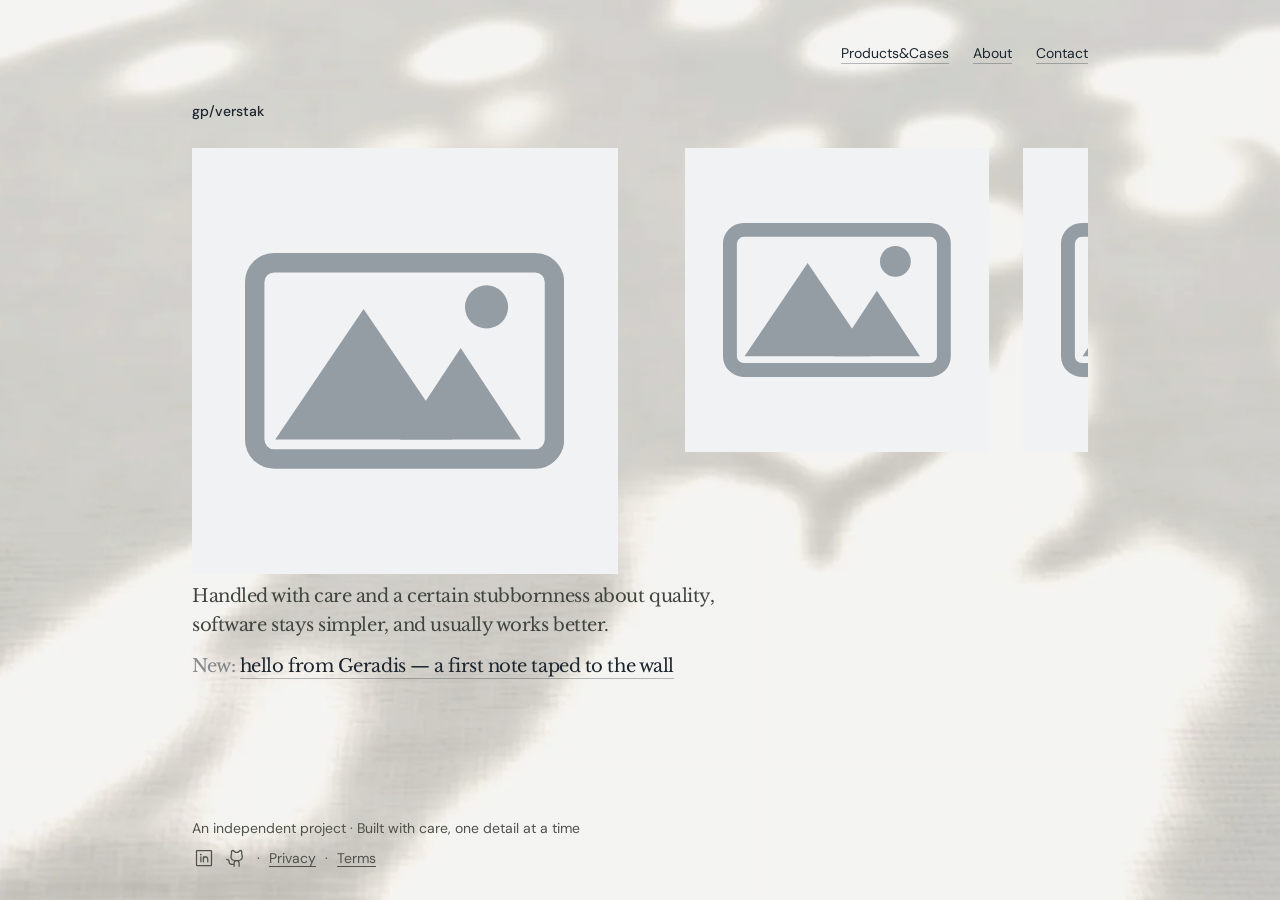
==== gp/verstak/index.html @ afc74339 "Update index.html" ====
<!DOCTYPE html>
<html lang="en">
<head>
  <meta charset="utf-8">
  <meta name="viewport" content="width=device-width, initial-scale=1, viewport-fit=cover">
  <meta name="color-scheme" content="light">
  <meta name="description" content="gp/verstak — a Geradis workbench page: layout experiments and upcoming cases.">
  <title>gp/verstak — Geradis</title>
  <meta property="og:title" content="gp/verstak — Geradis">
  <meta property="og:description" content="A Geradis workbench page: layout experiments and upcoming cases.">
  <meta property="og:type" content="website">
  <meta property="og:site_name" content="Geradis">
  <meta property="og:image" content="../../assets/img/ogimage.png">
  <meta property="og:image:width" content="1200">
  <meta property="og:image:height" content="630">
  <meta name="twitter:card" content="summary_large_image">
  <meta name="twitter:title" content="gp/verstak — Geradis">
  <meta name="twitter:description" content="A Geradis workbench page: layout experiments and upcoming cases.">
  <meta name="twitter:image" content="../../assets/img/ogimage.png">
  <link rel="icon" href="../../favicon.ico" sizes="16x16 32x48">
  <link rel="icon" href="../../assets/img/favicon-32.png" sizes="32x32">
  <link rel="icon" href="../../assets/img/favicon-16.png" sizes="16x16">
  <link rel="apple-touch-icon" href="../../assets/img/apple-touch-icon.png" sizes="180x180">
  <link rel="preload" as="image" href="../../assets/img/cloth.webp">
  <style>
    /* ---------- Fonts (self-hosted) ---------- */
    @font-face { font-family: 'DM Sans'; src: url('../../assets/fonts/dm-sans-400.woff2') format('woff2'); font-weight: 400; font-style: normal; font-display: swap; }
    @font-face { font-family: 'DM Sans'; src: url('../../assets/fonts/dm-sans-500.woff2') format('woff2'); font-weight: 500; font-style: normal; font-display: swap; }
    @font-face { font-family: 'DM Sans'; src: url('../../assets/fonts/dm-sans-600.woff2') format('woff2'); font-weight: 600; font-style: normal; font-display: swap; }
    @font-face { font-family: 'DM Sans'; src: url('../../assets/fonts/dm-sans-700.woff2') format('woff2'); font-weight: 700; font-style: normal; font-display: swap; }
    @font-face { font-family: 'Libre Baskerville'; src: url('../../assets/fonts/libre-baskerville-400.woff2') format('woff2'); font-weight: 400; font-style: normal; font-display: swap; }
    @font-face { font-family: 'Libre Baskerville'; src: url('../../assets/fonts/libre-baskerville-700.woff2') format('woff2'); font-weight: 700; font-style: normal; font-display: swap; }
    @font-face { font-family: 'Caveat'; src: url('../../assets/fonts/caveat-600.woff2') format('woff2'); font-weight: 600; font-style: normal; font-display: swap; }
    @font-face { font-family: 'Caveat'; src: url('../../assets/fonts/caveat-700.woff2') format('woff2'); font-weight: 700; font-style: normal; font-display: swap; }

    /* ---------- Theme tokens ---------- */
    :root {
      --ink: #1c252d;
      --muted: #41453f;
      --fine: #4e524b;
      --link: #185ba2;
      --surface: #e9e7e2;
      --sans: 'DM Sans', -apple-system, system-ui, sans-serif;
      --serif: 'Libre Baskerville', Georgia, serif;
      --hand: 'Caveat', 'Segoe Script', cursive;
    }
    /* ---------- Base ---------- */
    * { box-sizing: border-box; margin: 0; padding: 0; }
    html { height: 100%; overflow-x: hidden; overflow-x: clip; }
    body {
      min-height: 100dvh;
      font-family: var(--sans);
      color: var(--ink);
      background: var(--surface);
      -webkit-font-smoothing: antialiased;
    }

    /* ---------- Wall background ---------- */
    .wall-bg {
      position: fixed; inset: 0; z-index: -1;
      background: var(--surface);
      opacity: 0;
      transition: opacity 2.4s ease-in-out;
    }
    body.ready .wall-bg { opacity: 1; }
    .wall-img {
      position: absolute; inset: 0; width: 100%; height: 100%;
      object-fit: cover; object-position: 50% center;
      filter: blur(.5px);
      animation: wall-drift 46s ease-in-out infinite alternate;
    }
    .wall-tint {
      position: absolute; inset: 0;
      background: linear-gradient(rgba(255, 252, 246, .15), rgba(255, 252, 246, .15));
    }
    @keyframes wall-drift {
      from { transform: scale(1.015); }
      to { transform: scale(1.055); }
    }
    @media (prefers-reduced-motion: reduce) {
      .wall-bg { transition: none; opacity: 1; }
      .wall-img { animation: none; }
    }

    /* ---------- Page frame ---------- */
    .page {
      display: flex; flex-direction: column; min-height: 100dvh;
      width: min(1172px, 70%); margin: 0 auto;
      padding-bottom: max(30px, env(safe-area-inset-bottom));
    }
    header { padding-top: max(32px, env(safe-area-inset-top)); }
    nav { display: flex; justify-content: flex-end; align-items: center; gap: 24px; font-size: 14px; }

    /* animated underline links */
    .animated-link {
      color: inherit; text-decoration: none;
      display: inline-flex; min-height: 44px; align-items: center;
    }
    .animated-link > span:first-child {
      padding-bottom: 2px;
      background-image: linear-gradient(currentColor, currentColor),
                        linear-gradient(color-mix(in srgb, currentColor 30%, transparent), color-mix(in srgb, currentColor 30%, transparent));
      background-size: 0% 1px, 100% 1px;
      background-position: right bottom, right bottom;
      background-repeat: no-repeat;
      transition: background-size .25s ease, background-position .25s ease;
    }
    .animated-link:hover > span:first-child, .animated-link:focus-visible > span:first-child {
      background-size: 100% 1px, 100% 1px;
      background-position: left bottom, left bottom;
    }
    .animated-link:focus-visible { outline: 2px solid var(--link); outline-offset: 4px; }

    /* ---------- Contact tooltip ---------- */
    #contact-copy { position: relative; }
    .contact-tooltip {
      position: absolute;
      top: calc(100% + 6px);
      right: 0;
      transform: translateY(-4px) scale(0.94);
      transform-origin: 100% 0;
      opacity: 0;
      pointer-events: none;
      white-space: nowrap;
      background: rgba(28, 25, 22, .92);
      color: #faf7f2;
      font-family: -apple-system, 'Segoe UI', Roboto, 'Helvetica Neue', Arial, sans-serif;
      font-size: 12px;
      line-height: 1;
      padding: 5px 8px;
      border-radius: 4px;
      transition: transform .18s ease, opacity .18s ease;
      z-index: 5;
    }
    .contact-tooltip.show { transform: translateY(0) scale(1); opacity: 1; }

    /* ---------- Workbench title ---------- */
    main { padding: 26px 0 40px; }
    .gp-title {
      font-family: var(--sans);
      font-size: 14px; font-weight: 500; line-height: 1.3;
      color: var(--ink);
      margin-bottom: 28px;
    }

    /* ---------- Image blocks ----------
       Row clipped at the right content edge — the same line the menu
       rests against. Proportions from the ref, % of the content width:
       card1 47.5% | gap 7.5% | card2 33.9% | gap 3.9% | card3 33.9% (clipped). */
    .strip {
      display: flex; align-items: flex-start;
      overflow: hidden;
    }
    .card {
      flex: 0 0 auto;
      aspect-ratio: 1;
      background: #f1f2f4;
      display: grid; place-items: center;
      opacity: 0;
      animation: card-in .7s ease .1s forwards;
    }
    .card:nth-child(2) { animation-delay: .22s; }
    .card:nth-child(3) { animation-delay: .34s; }
    @keyframes card-in {
      from { opacity: 0; transform: translateY(16px); }
      to { opacity: 1; transform: translateY(0); }
    }
    @media (prefers-reduced-motion: reduce) {
      .card { animation: none; opacity: 1; }
    }
    .card:nth-child(1) { width: 47.5%; }
    .card:nth-child(2) { width: 33.9%; margin-left: 7.5%; }
    .card:nth-child(3) { width: 33.9%; margin-left: 3.9%; }
    .ph {
      width: 75%; height: auto; display: block;
      color: #949ca4;
      transition: transform .3s ease, color .3s ease;
    }
    .card:hover { background: #f4f5f7; }
    .card:hover .ph { transform: translateY(-3px); color: #828b94; }

    /* ---------- Intro copy ---------- */
    .intro {
      max-width: 550px;
      margin-top: 8px;
      font-family: var(--serif);
      font-size: 16px; line-height: 1.625; letter-spacing: -.025em;
      color: var(--muted);
      text-wrap: pretty;
    }
    .new-line {
      margin-top: 12px; max-width: 32rem;
      font-family: var(--serif);
      font-size: 16px; line-height: 1.625; letter-spacing: -.025em;
      color: var(--ink);
    }
    .new-label { opacity: .5; }
    .reveal-link {
      color: var(--ink); text-decoration: none;
      padding-bottom: 2px;
      background-image: linear-gradient(currentColor, currentColor),
                        linear-gradient(color-mix(in srgb, currentColor 30%, transparent), color-mix(in srgb, currentColor 30%, transparent));
      background-size: 0% 1px, 100% 1px;
      background-position: right bottom, right bottom;
      background-repeat: no-repeat;
      -webkit-box-decoration-break: clone; box-decoration-break: clone;
      transition: background-size .2s ease, background-position .2s ease;
    }
    .reveal-link:hover, .reveal-link:focus-visible {
      background-size: 100% 1px, 100% 1px;
      background-position: left bottom, left bottom;
    }
    .reveal-link:focus-visible { outline: 2px solid var(--link); outline-offset: 4px; }

    /* ---------- Footer ---------- */
    footer { margin-top: auto; font-size: 12px; color: var(--fine); }
    .footer-line { max-width: 900px; line-height: 1.45; text-wrap: pretty; }
    .footer-links {
      margin-top: 8px; display: flex; flex-wrap: wrap; align-items: center;
      column-gap: 9px; row-gap: 4px; line-height: 1.45;
    }
    .social { display: flex; align-items: center; gap: 8px; }
    .social a {
      display: inline-flex; width: 24px; height: 24px;
      align-items: center; justify-content: center;
      color: inherit; transition: color .2s ease;
    }
    .social a:hover { color: var(--link); }
    .social a:focus-visible { outline: 2px solid var(--link); outline-offset: 2px; border-radius: 3px; }
    .social svg { width: 20px; height: 20px; }
    .footer-links a { color: inherit; text-underline-offset: 3px; -webkit-tap-highlight-color: transparent; }
    .footer-links a:hover { text-decoration: underline; }
    .footer-links a:focus-visible { outline: 2px solid var(--link); outline-offset: 4px; border-radius: 3px; }
    .sep { user-select: none; }

    /* ---------- Mobile ----------
              Card 1 spans the full content width — inside the page margins, on the
       same lines the title and the menu rest against. Below it: the paragraph
       on the left, cards 2/3 on the right, top-aligned with the paragraph.
       Card 3 is only a sliver: it spans from its gap to the content edge,
       so nothing overflows the viewport and the page never pans sideways. */
    @media (max-width: 700px) {
      .page {
        width: auto;
        margin-left: max(26px, env(safe-area-inset-left));
        margin-right: max(26px, env(safe-area-inset-right));
      }
      main {
        display: grid;
        grid-template-columns: 1fr 26vw 5.5vw;
        column-gap: 9px;
        row-gap: 10px;
        align-items: start;
        padding: 20px 0 32px;
      }
      .gp-title { grid-area: 1 / 1 / 2 / 4; margin-bottom: 0; }
      .strip { display: contents; }
      .card:nth-child(1) { grid-area: 2 / 1 / 3 / 4; width: 100%; margin-left: 0; }
      .intro { grid-area: 3 / 1 / 4 / 2; margin-top: 0; }
      .card:nth-child(2) { grid-area: 3 / 2 / 4 / 3; width: 26vw; margin-left: 0; }
      .card:nth-child(3) { grid-area: 3 / 3 / 4 / 4; width: 5.5vw; height: 26vw; margin-left: 0; }
      .card:nth-child(3) .ph { display: none; }
      .new-line { grid-area: 4 / 1 / 5 / 4; margin-top: 0; }
    }
    /*вставить реальные изображения: 
    внутри каждой .card заменить <svg class="ph">…</svg> на <img src="…" alt="…"> — карточка останется квадратной, 
    картинку можно вписать через object-fit: cover.*/
    @media (min-width: 640px) {
      .intro, .new-line { font-size: 18px; }
      footer { font-size: 14px; }
    }
  </style>
</head>
<body>
  <div class="wall-bg" aria-hidden="true">
    <img class="wall-img" src="../../assets/img/cloth.webp" alt="">
    <div class="wall-tint"></div>
  </div>

  <div class="page">
    <header>
      <nav aria-label="Main navigation">
        <a class="animated-link" href="#products"><span>Products&amp;Cases</span></a>
        <a class="animated-link" href="#about"><span>About</span></a>
        <a class="animated-link" href="#" id="contact-copy" aria-label="Скопировать d.geradis@gmail.com в буфер обмена"><span>Contact</span><span class="contact-tooltip" role="status" aria-live="polite">email скопирован в буфер обмена</span></a>
      </nav>
    </header>

    <main>
      <h1 class="gp-title">gp/verstak</h1>

      <div class="strip">
        <div class="card" role="img" aria-label="Плейсхолдер — место для изображения 1">
          <svg class="ph" viewBox="0 0 148 100" aria-hidden="true" focusable="false">
            <rect x="4.5" y="4.5" width="139" height="91" rx="9" fill="none" stroke="currentColor" stroke-width="9"/>
            <path d="M14 86.5 L55 26 L96 86.5 Z" fill="currentColor"/>
            <path d="M72 86.5 L100 44 L128 86.5 Z" fill="currentColor"/>
            <circle cx="112" cy="25" r="10" fill="currentColor"/>
          </svg>
        </div>
        <div class="card" role="img" aria-label="Плейсхолдер — место для изображения 2">
          <svg class="ph" viewBox="0 0 148 100" aria-hidden="true" focusable="false">
            <rect x="4.5" y="4.5" width="139" height="91" rx="9" fill="none" stroke="currentColor" stroke-width="9"/>
            <path d="M14 86.5 L55 26 L96 86.5 Z" fill="currentColor"/>
            <path d="M72 86.5 L100 44 L128 86.5 Z" fill="currentColor"/>
            <circle cx="112" cy="25" r="10" fill="currentColor"/>
          </svg>
        </div>
        <div class="card" role="img" aria-label="Плейсхолдер — место для изображения 3">
          <svg class="ph" viewBox="0 0 148 100" aria-hidden="true" focusable="false">
            <rect x="4.5" y="4.5" width="139" height="91" rx="9" fill="none" stroke="currentColor" stroke-width="9"/>
            <path d="M14 86.5 L55 26 L96 86.5 Z" fill="currentColor"/>
            <path d="M72 86.5 L100 44 L128 86.5 Z" fill="currentColor"/>
            <circle cx="112" cy="25" r="10" fill="currentColor"/>
          </svg>
        </div>
      </div>

      <div class="intro">
        <p>Handled with care and a certain stubbornness about quality, software stays simpler, and usually works better.</p>
      </div>
      <p class="new-line">
        <span class="new-label">New:</span>
        <a class="reveal-link" href="#">hello from Geradis — a first note taped to the wall</a>
      </p>
    </main>

    <footer>
      <p class="footer-line">
        <span>An independent project</span><span class="sep" aria-hidden="true">&nbsp;·&nbsp;</span><span>Built with care, one detail at a time</span>
      </p>
      <div class="footer-links">
        <div class="social">
          <a href="#" aria-label="LinkedIn" title="LinkedIn">
            <svg viewBox="0 0 256 256" fill="currentColor" aria-hidden="true" focusable="false"><path d="M216,24H40A16,16,0,0,0,24,40V216a16,16,0,0,0,16,16H216a16,16,0,0,0,16-16V40A16,16,0,0,0,216,24Zm0,192H40V40H216V216ZM96,112v64a8,8,0,0,1-16,0V112a8,8,0,0,1,16,0Zm88,28v36a8,8,0,0,1-16,0V140a20,20,0,0,0-40,0v36a8,8,0,0,1-16,0V112a8,8,0,0,1,15.79-1.78A36,36,0,0,1,184,140ZM100,84A12,12,0,1,1,88,72,12,12,0,0,1,100,84Z"/></svg>
          </a>
          <a href="#" aria-label="GitHub" title="GitHub">
            <svg viewBox="0 0 256 256" fill="currentColor" aria-hidden="true" focusable="false"><path d="M208.31,75.68A59.78,59.78,0,0,0,202.93,28,8,8,0,0,0,196,24a59.75,59.75,0,0,0-48,24H124A59.75,59.75,0,0,0,76,24a8,8,0,0,0-6.93,4,59.78,59.78,0,0,0-5.38,47.68A58.14,58.14,0,0,0,56,104v8a56.06,56.06,0,0,0,48.44,55.47A39.8,39.8,0,0,0,96,192v8H72a24,24,0,0,1-24-24A40,40,0,0,0,8,136a8,8,0,0,0,0,16,24,24,0,0,1,24,24,40,40,0,0,0,40,40H96v16a8,8,0,0,0,16,0V192a24,24,0,0,1,48,0v40a8,8,0,0,0,16,0V192a39.8,39.8,0,0,0-8.44-24.53A56.06,56.06,0,0,0,216,112v-8A58.14,58.14,0,0,0,208.31,75.68ZM200,112a40,40,0,0,1-40,40H112a40,40,0,0,1-40-40v-8a41.74,41.74,0,0,1,6.9-22.48A8,8,0,0,0,80,73.83a43.81,43.81,0,0,1,.79-33.58,43.88,43.88,0,0,1,32.32,20.06A8,8,0,0,0,119.82,64h32.35a8.09,8.09,0,0,0,6.74-3.69,43.87,43.87,0,0,1,32.32-20.06A43.81,43.81,0,0,1,192,73.83a8.09,8.09,0,0,0,1,7.65A41.72,41.72,0,0,1,200,104Z"/></svg>
          </a>
        </div>
        <span class="sep" aria-hidden="true">·</span>
        <a href="#">Privacy</a>
        <span class="sep" aria-hidden="true">·</span>
        <a href="#">Terms</a>
      </div>
    </footer>
  </div>

  <script>
    // Reveal the wall scene once the page is ready.
    window.addEventListener('load', () => document.body.classList.add('ready'));
    setTimeout(() => document.body.classList.add('ready'), 1200); // fallback

    // Hidden channel.
    console.log(
      '%c      ██████╗     \n' +
      '     ██╔════╝     \n' +
      '     ██║  ███╗    \n' +
      '     ██║   ██║    \n' +
      '     ╚██████╔╝    \n' +
      '      ╚═════╝     \n' +
      '%c\n' +
      'GERADIS // hidden channel\n\n' +
      '> You found the note behind the wallpaper.\n\n' +
      'Curious about craft, tools, and details?\n' +
      'Say hi: d.geradis@gmail.com\n' +
      'Extra credit if you bring something you built.\n',
      'color: #b8862b; font-family: monospace; font-size: 14px; line-height: 1;',
      'font-family: monospace; font-size: 12px;'
    );

    // ---- Contact: клик — копировать email в буфер + тултип -----------------
    (() => {
      const link = document.getElementById('contact-copy');
      const tip = link && link.querySelector('.contact-tooltip');
      if (!link || !tip) return;
      const EMAIL_TEXT = 'd.geradis@gmail.com';
      let timer = 0;
      function showTip() {
        tip.classList.add('show');
        clearTimeout(timer);
        timer = setTimeout(() => tip.classList.remove('show'), 2400);
      }
      function copyFallback() {
        const ta = document.createElement('textarea');
        ta.value = EMAIL_TEXT;
        ta.style.cssText = 'position:fixed;opacity:0;pointer-events:none';
        document.body.appendChild(ta);
        ta.focus(); ta.select();
        let ok = false;
        try { ok = document.execCommand('copy'); } catch (e) {}
        ta.remove();
        if (ok) showTip();
      }
      link.addEventListener('click', (e) => {
        e.preventDefault();
        if (navigator.clipboard && navigator.clipboard.writeText) {
          navigator.clipboard.writeText(EMAIL_TEXT).then(showTip).catch(copyFallback);
        } else copyFallback();
      });
    })();
  </script>
</body>
</html>
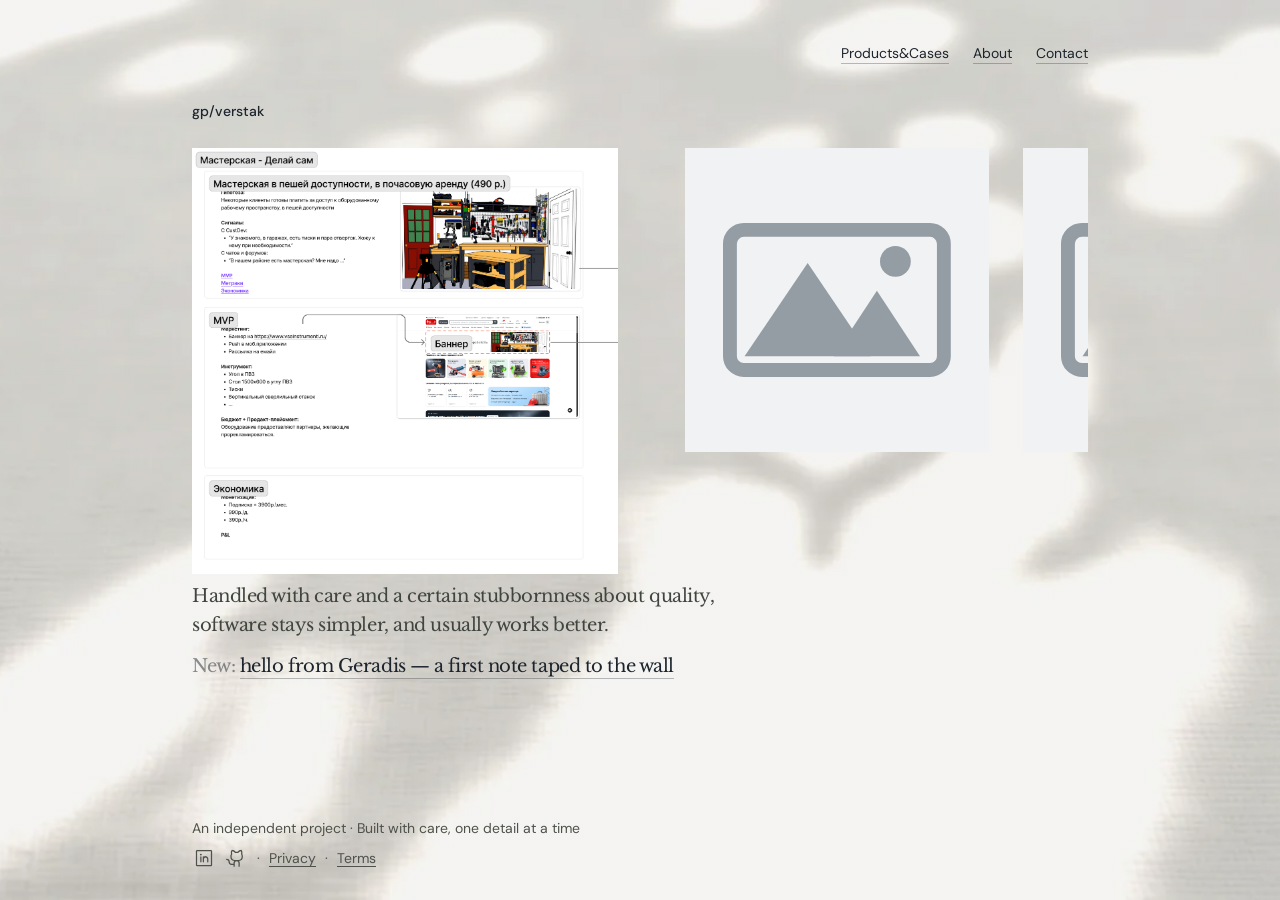
==== commit 44f46d6e: "Update index.html" ====
--- a/gp/verstak/index.html
+++ b/gp/verstak/index.html
@@ -176,6 +176,7 @@
       color: #949ca4;
       transition: transform .3s ease, color .3s ease;
     }
+    .card img { width: 100%; height: 100%; object-fit: cover; display: block; }
     .card:hover { background: #f4f5f7; }
     .card:hover .ph { transform: translateY(-3px); color: #828b94; }
 
@@ -290,13 +291,8 @@
       <h1 class="gp-title">gp/verstak</h1>
 
       <div class="strip">
-        <div class="card" role="img" aria-label="Плейсхолдер — место для изображения 1">
-          <svg class="ph" viewBox="0 0 148 100" aria-hidden="true" focusable="false">
-            <rect x="4.5" y="4.5" width="139" height="91" rx="9" fill="none" stroke="currentColor" stroke-width="9"/>
-            <path d="M14 86.5 L55 26 L96 86.5 Z" fill="currentColor"/>
-            <path d="M72 86.5 L100 44 L128 86.5 Z" fill="currentColor"/>
-            <circle cx="112" cy="25" r="10" fill="currentColor"/>
-          </svg>
+        <div class="card">
+          <img src="../../assets/img/verstak-1.png" alt="Verstak — workbench, image 1">
         </div>
         <div class="card" role="img" aria-label="Плейсхолдер — место для изображения 2">
           <svg class="ph" viewBox="0 0 148 100" aria-hidden="true" focusable="false">
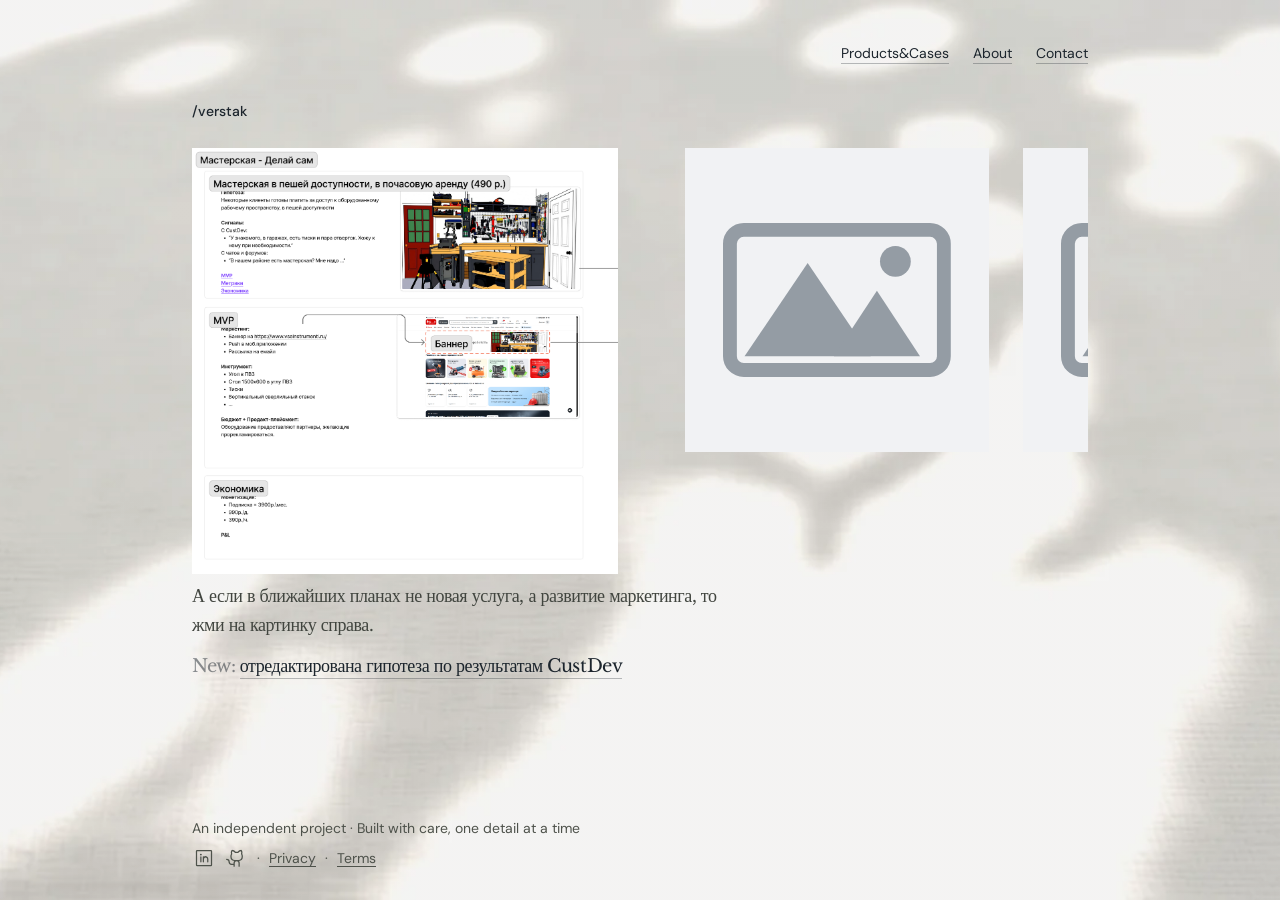
==== commit 08ac416a: "Update index.html" ====
--- a/gp/verstak/index.html
+++ b/gp/verstak/index.html
@@ -288,7 +288,7 @@
     </header>
 
     <main>
-      <h1 class="gp-title">gp/verstak</h1>
+      <h1 class="gp-title">/verstak</h1>
 
       <div class="strip">
         <div class="card">
@@ -313,11 +313,11 @@
       </div>
 
       <div class="intro">
-        <p>Handled with care and a certain stubbornness about quality, software stays simpler, and usually works better.</p>
+        <p>А если в ближайших планах не новая услуга, а развитие маркетинга, то жми на картинку справа.</p>
       </div>
       <p class="new-line">
         <span class="new-label">New:</span>
-        <a class="reveal-link" href="#">hello from Geradis — a first note taped to the wall</a>
+        <a class="reveal-link" href="#">отредактирована гипотеза по результатам CustDev</a>
       </p>
     </main>
 
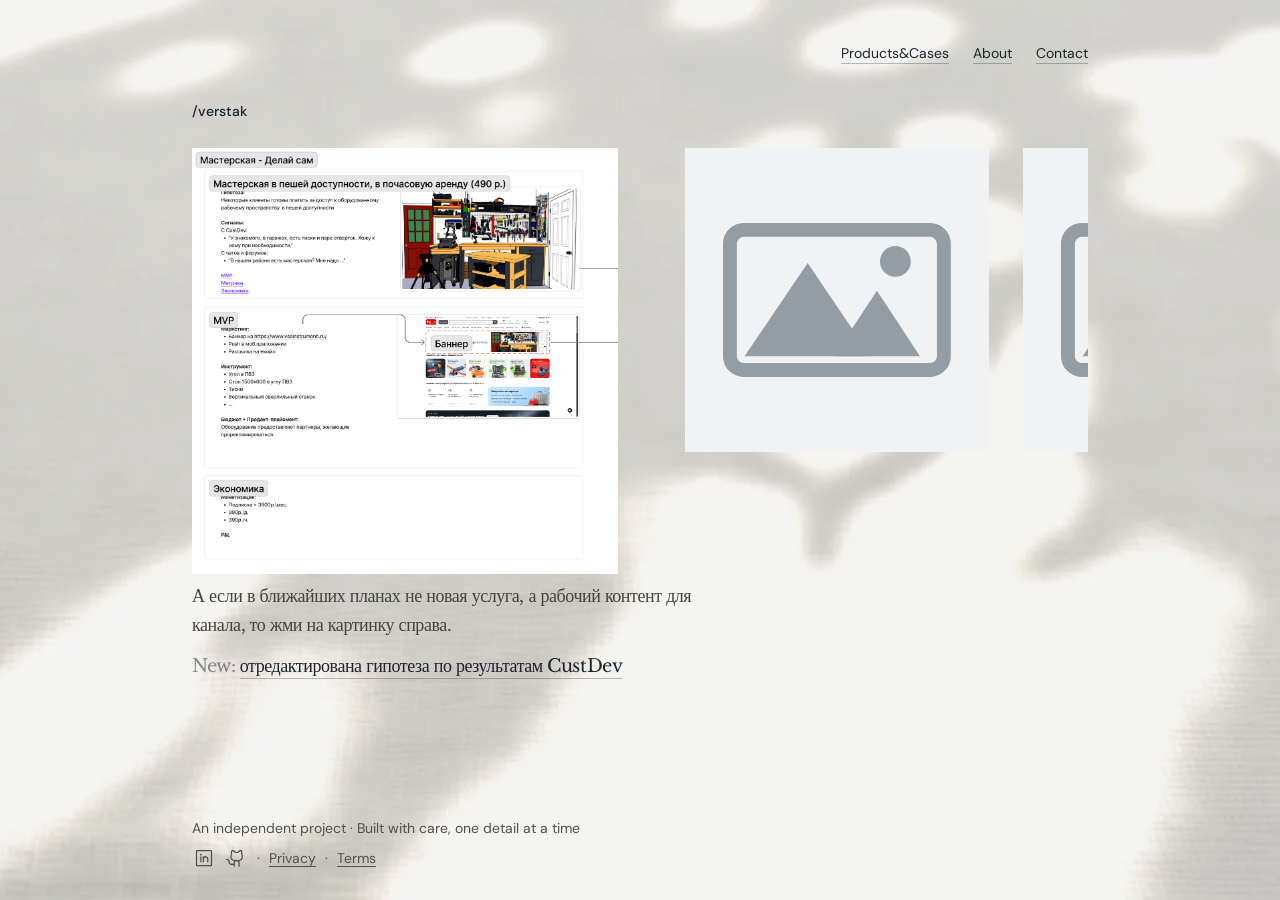
==== commit 1e7e000f: "Update index.html" ====
--- a/gp/verstak/index.html
+++ b/gp/verstak/index.html
@@ -313,7 +313,7 @@
       </div>
 
       <div class="intro">
-        <p>А если в ближайших планах не новая услуга, а развитие маркетинга, то жми на картинку справа.</p>
+        <p>А если в ближайших планах не новая услуга, а рабочий контент для канала, то жми на картинку справа.</p>
       </div>
       <p class="new-line">
         <span class="new-label">New:</span>
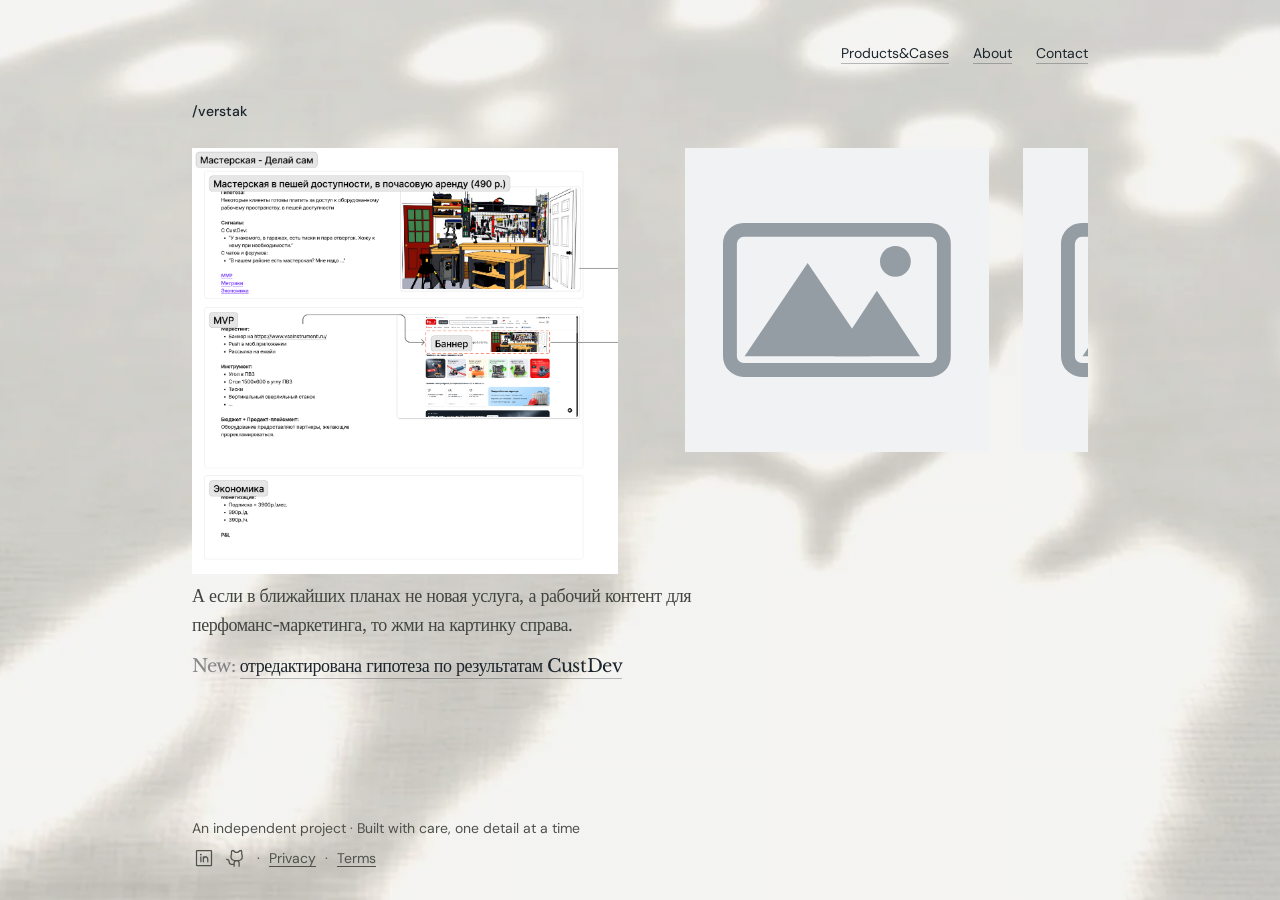
==== commit 4bd9b23b: "Update index.html" ====
--- a/gp/verstak/index.html
+++ b/gp/verstak/index.html
@@ -313,7 +313,7 @@
       </div>
 
       <div class="intro">
-        <p>А если в ближайших планах не новая услуга, а рабочий контент для канала, то жми на картинку справа.</p>
+        <p>А если в ближайших планах не новая услуга, а рабочий контент для перфоманс-маркетинга, то жми на картинку справа.</p>
       </div>
       <p class="new-line">
         <span class="new-label">New:</span>
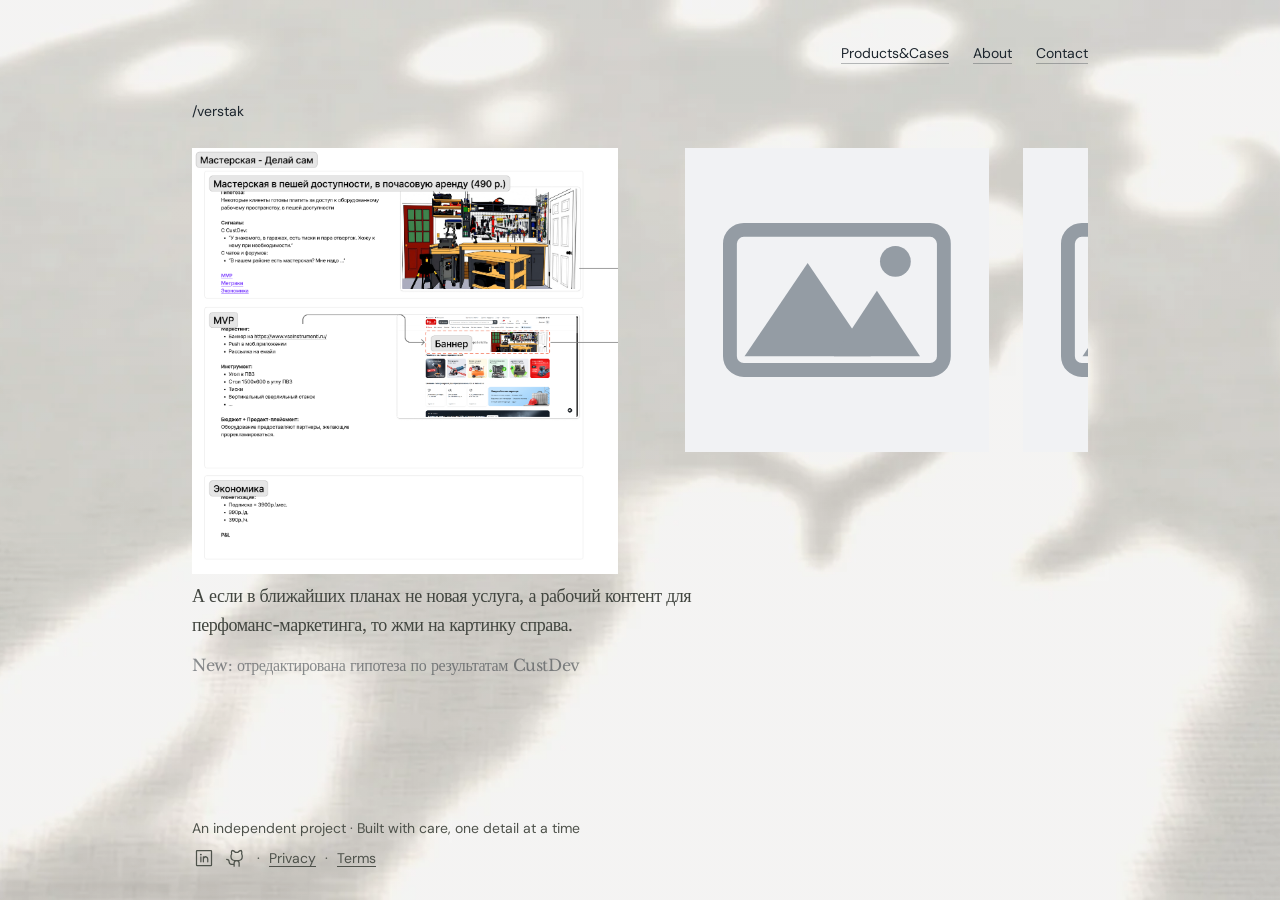
==== commit e13aa462: "Update index.html" ====
--- a/gp/verstak/index.html
+++ b/gp/verstak/index.html
@@ -138,7 +138,7 @@
     main { padding: 26px 0 40px; }
     .gp-title {
       font-family: var(--sans);
-      font-size: 14px; font-weight: 500; line-height: 1.3;
+      font-size: 14px; font-weight: 400; line-height: 1.3;
       color: var(--ink);
       margin-bottom: 28px;
     }
@@ -192,10 +192,10 @@
     .new-line {
       margin-top: 12px; max-width: 32rem;
       font-family: var(--serif);
-      font-size: 16px; line-height: 1.625; letter-spacing: -.025em;
+      font-size: 14px; line-height: 1.625; letter-spacing: -.025em;
       color: var(--ink);
-    }
-    .new-label { opacity: .5; }
+      opacity: .5;
+    }
     .reveal-link {
       color: var(--ink); text-decoration: none;
       padding-bottom: 2px;
@@ -267,7 +267,8 @@
     внутри каждой .card заменить <svg class="ph">…</svg> на <img src="…" alt="…"> — карточка останется квадратной, 
     картинку можно вписать через object-fit: cover.*/
     @media (min-width: 640px) {
-      .intro, .new-line { font-size: 18px; }
+      .intro { font-size: 18px; }
+      .new-line { font-size: 16px; }
       footer { font-size: 14px; }
     }
   </style>
@@ -317,7 +318,7 @@
       </div>
       <p class="new-line">
         <span class="new-label">New:</span>
-        <a class="reveal-link" href="#">отредактирована гипотеза по результатам CustDev</a>
+        отредактирована гипотеза по результатам CustDev
       </p>
     </main>
 
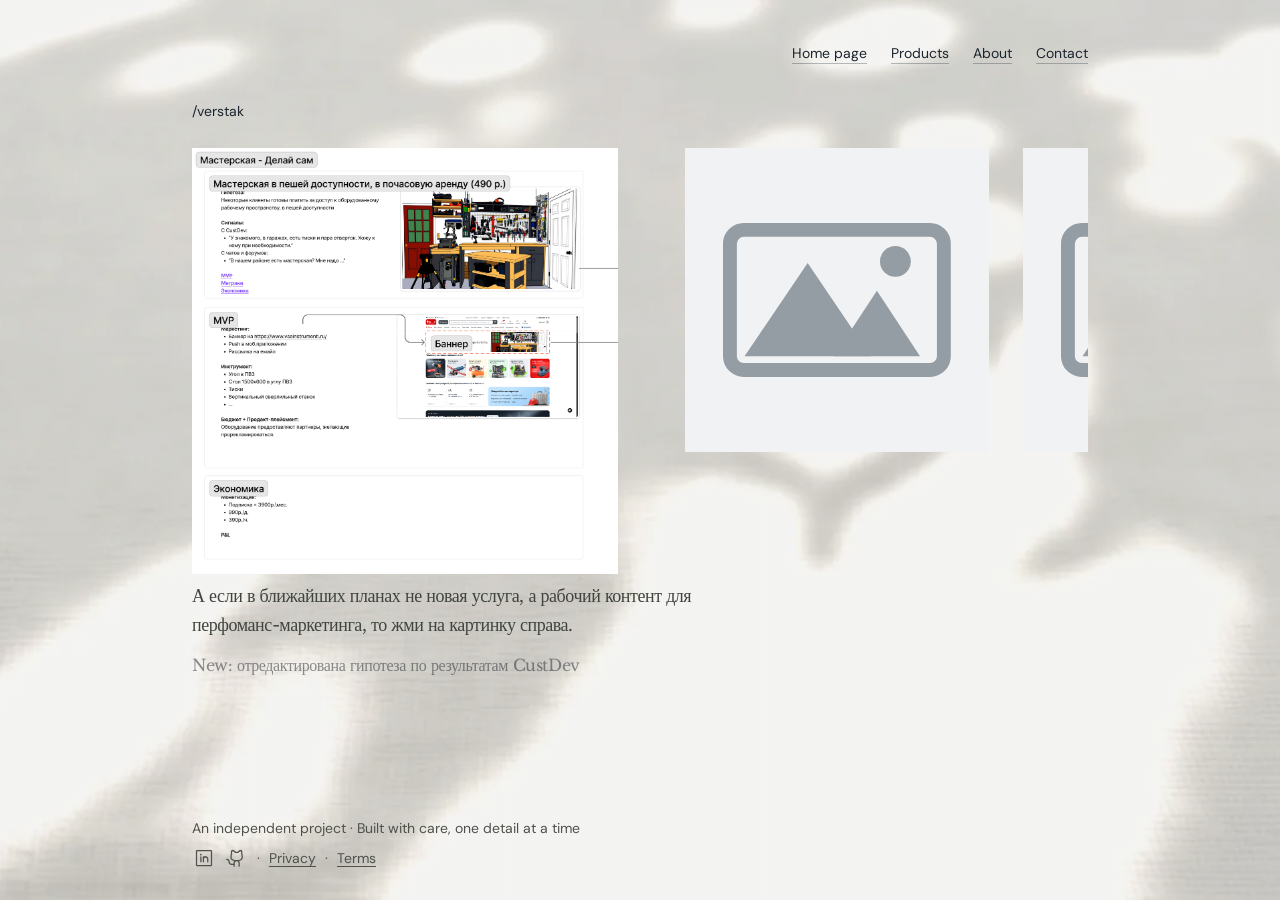
==== commit c2ca6e72: "Update index.html" ====
--- a/gp/verstak/index.html
+++ b/gp/verstak/index.html
@@ -6,17 +6,6 @@
   <meta name="color-scheme" content="light">
   <meta name="description" content="gp/verstak — a Geradis workbench page: layout experiments and upcoming cases.">
   <title>gp/verstak — Geradis</title>
-  <meta property="og:title" content="gp/verstak — Geradis">
-  <meta property="og:description" content="A Geradis workbench page: layout experiments and upcoming cases.">
-  <meta property="og:type" content="website">
-  <meta property="og:site_name" content="Geradis">
-  <meta property="og:image" content="../../assets/img/ogimage.png">
-  <meta property="og:image:width" content="1200">
-  <meta property="og:image:height" content="630">
-  <meta name="twitter:card" content="summary_large_image">
-  <meta name="twitter:title" content="gp/verstak — Geradis">
-  <meta name="twitter:description" content="A Geradis workbench page: layout experiments and upcoming cases.">
-  <meta name="twitter:image" content="../../assets/img/ogimage.png">
   <link rel="icon" href="../../favicon.ico" sizes="16x16 32x48">
   <link rel="icon" href="../../assets/img/favicon-32.png" sizes="32x32">
   <link rel="icon" href="../../assets/img/favicon-16.png" sizes="16x16">
@@ -196,22 +185,6 @@
       color: var(--ink);
       opacity: .5;
     }
-    .reveal-link {
-      color: var(--ink); text-decoration: none;
-      padding-bottom: 2px;
-      background-image: linear-gradient(currentColor, currentColor),
-                        linear-gradient(color-mix(in srgb, currentColor 30%, transparent), color-mix(in srgb, currentColor 30%, transparent));
-      background-size: 0% 1px, 100% 1px;
-      background-position: right bottom, right bottom;
-      background-repeat: no-repeat;
-      -webkit-box-decoration-break: clone; box-decoration-break: clone;
-      transition: background-size .2s ease, background-position .2s ease;
-    }
-    .reveal-link:hover, .reveal-link:focus-visible {
-      background-size: 100% 1px, 100% 1px;
-      background-position: left bottom, left bottom;
-    }
-    .reveal-link:focus-visible { outline: 2px solid var(--link); outline-offset: 4px; }
 
     /* ---------- Footer ---------- */
     footer { margin-top: auto; font-size: 12px; color: var(--fine); }
@@ -246,6 +219,8 @@
         margin-left: max(26px, env(safe-area-inset-left));
         margin-right: max(26px, env(safe-area-inset-right));
       }
+      nav { gap: 12px; font-size: 13px; }
+      .animated-link > span:first-child { white-space: nowrap; }
       main {
         display: grid;
         grid-template-columns: 1fr 26vw 5.5vw;
@@ -282,7 +257,8 @@
   <div class="page">
     <header>
       <nav aria-label="Main navigation">
-        <a class="animated-link" href="#products"><span>Products&amp;Cases</span></a>
+        <a class="animated-link" href="../../"><span>Home page</span></a>
+        <a class="animated-link" href="#products"><span>Products</span></a>
         <a class="animated-link" href="#about"><span>About</span></a>
         <a class="animated-link" href="#" id="contact-copy" aria-label="Скопировать d.geradis@gmail.com в буфер обмена"><span>Contact</span><span class="contact-tooltip" role="status" aria-live="polite">email скопирован в буфер обмена</span></a>
       </nav>
